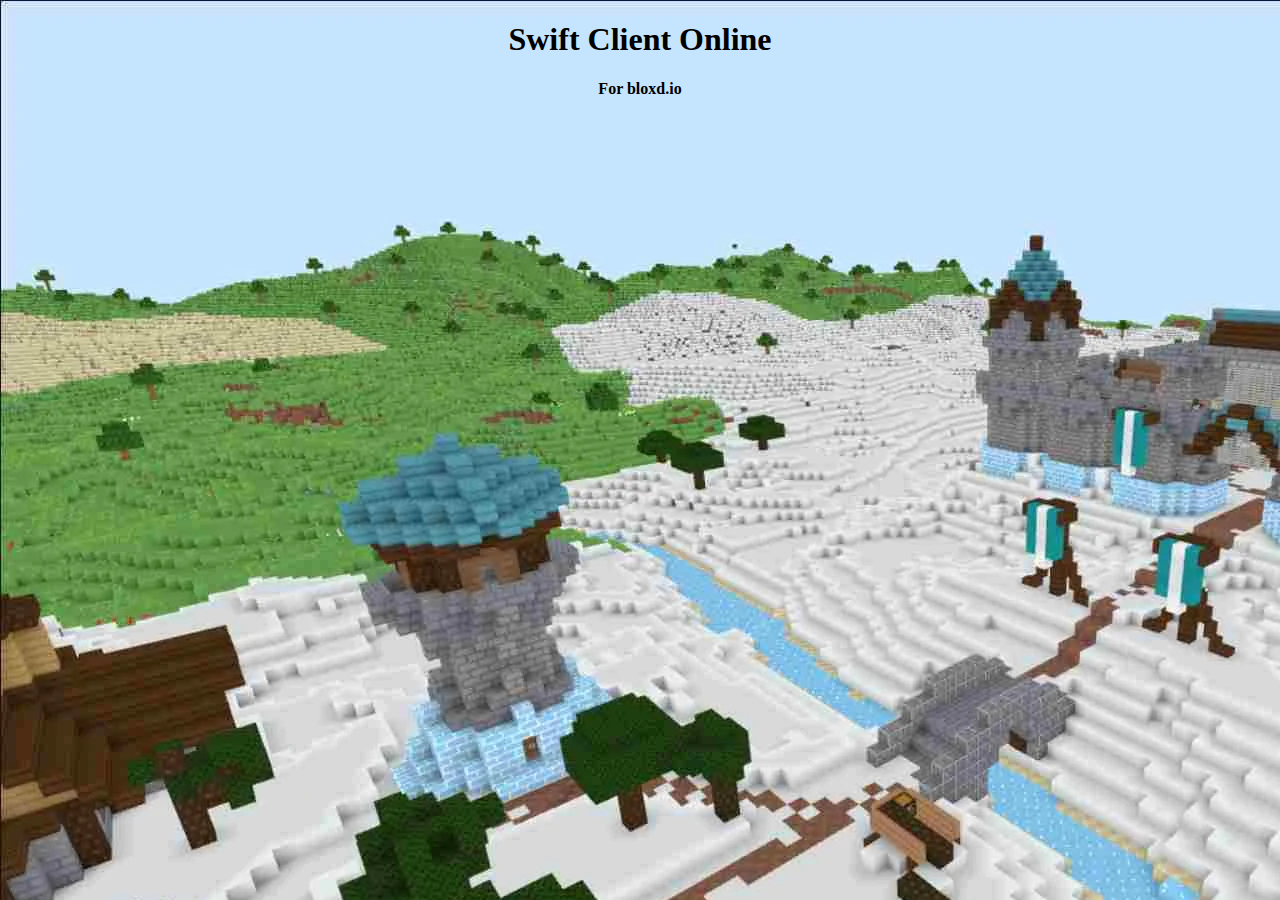
==== index.html @ 250876b0 "Update index.html" ====
<!DOCTYPE html>
<html>
  <head>
    <link rel="stylesheet" href="style.css">
  </head>
  <body>
    <center><h1>Swift Client Online</h1></center>
    <center><h4>For bloxd.io</h4></center>
    
  </body>
</html>
---- style.css ----
body  {
  background-image: url("wallpaper-Bloxd2.webp");
  background-color: #cccccc;
}
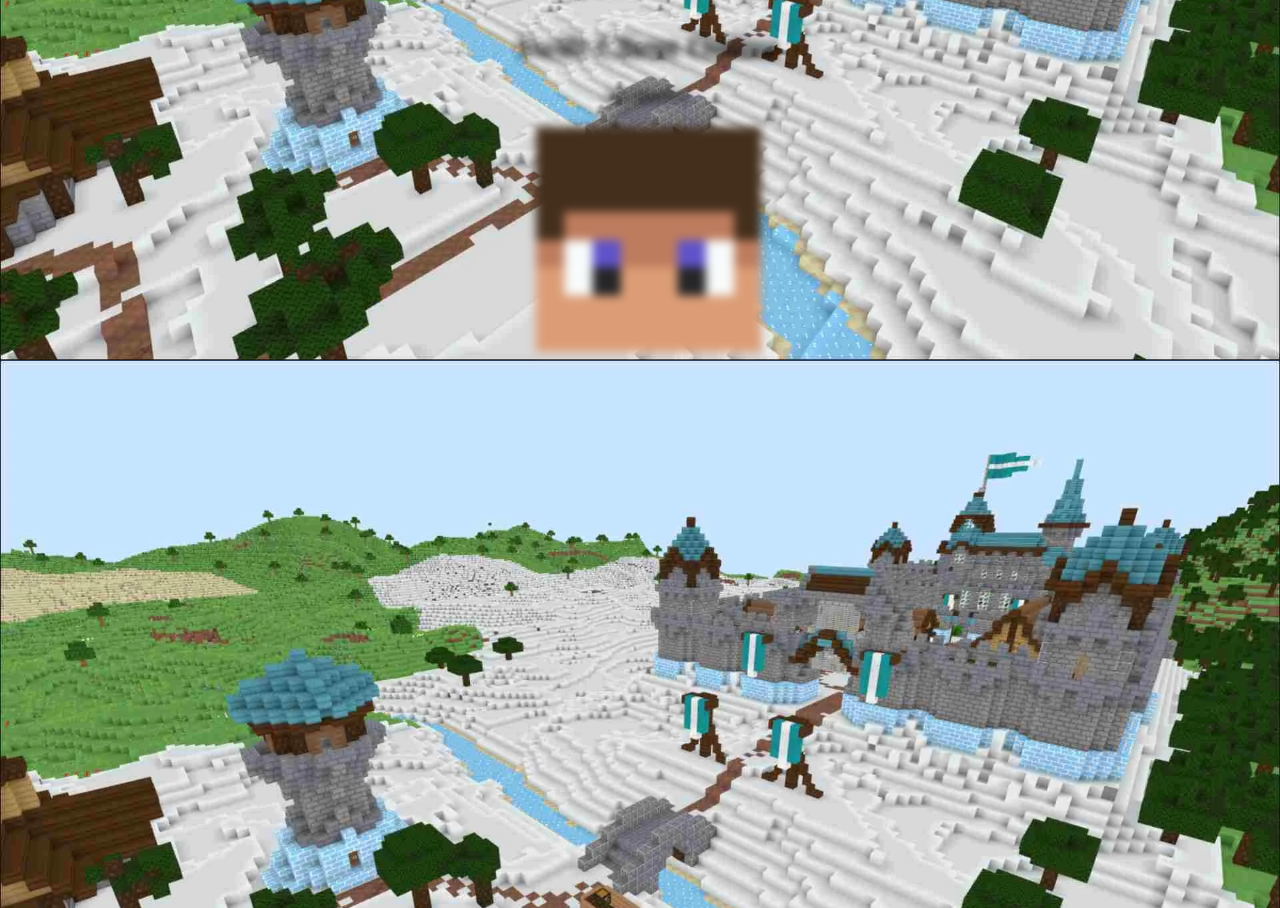
==== commit cda3d98f: "Update index.html" ====
--- a/index.html
+++ b/index.html
@@ -6,6 +6,7 @@
   <body>
     <center><h1>Swift Client Online</h1></center>
     <center><h4>For bloxd.io</h4></center>
+    <center><img src="Bloxd.png" alt="Italian Trulli"></center>
     
   </body>
 </html>
--- a/style.css
+++ b/style.css
@@ -1,4 +1,10 @@
-body  {
-  background-image: url("wallpaper-Bloxd2.webp");
-  background-color: #cccccc;
-}
+body { 
+            position: absolute; 
+            height: 100%; 
+            width: 100%; 
+            background-image: url("wallpaper-Bloxd2.webp"); 
+            background-size: cover; 
+            background-position: center; 
+            filter: blur(5px); 
+            z-index: -1; 
+        } 
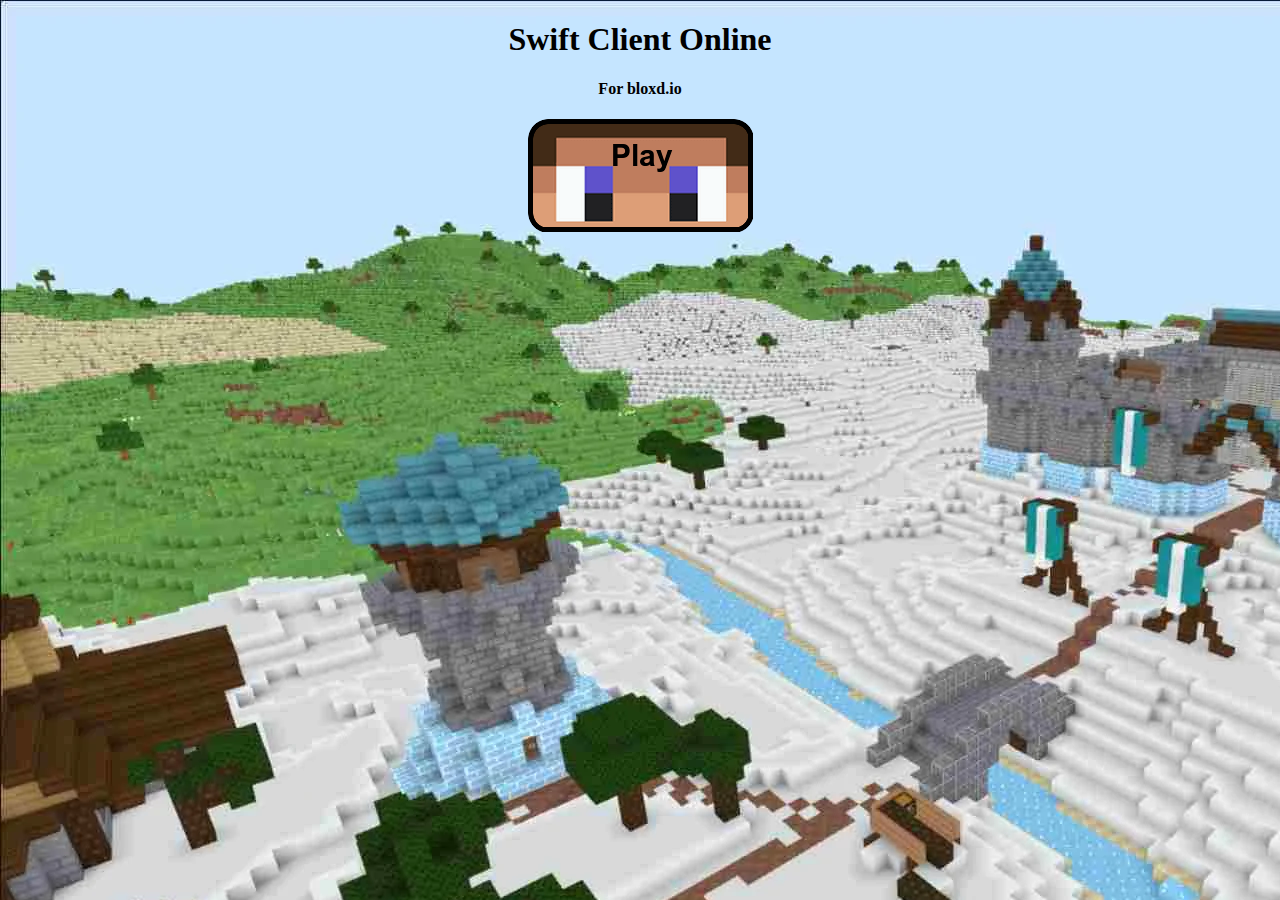
==== commit 482b6ef9: "Update index.html" ====
--- a/index.html
+++ b/index.html
@@ -6,7 +6,9 @@
   <body>
     <center><h1>Swift Client Online</h1></center>
     <center><h4>For bloxd.io</h4></center>
-    <center><img src="Bloxd.png" alt="Italian Trulli"></center>
+    <a href="Bloxd.html"> 
+        <center><img src="Bloxd.png" alt="Italian Trulli"></center> 
+    </a>
     
   </body>
 </html>
--- a/style.css
+++ b/style.css
@@ -1,10 +1,3 @@
 body { 
-            position: absolute; 
-            height: 100%; 
-            width: 100%; 
             background-image: url("wallpaper-Bloxd2.webp"); 
-            background-size: cover; 
-            background-position: center; 
-            filter: blur(5px); 
-            z-index: -1; 
-        } 
+}
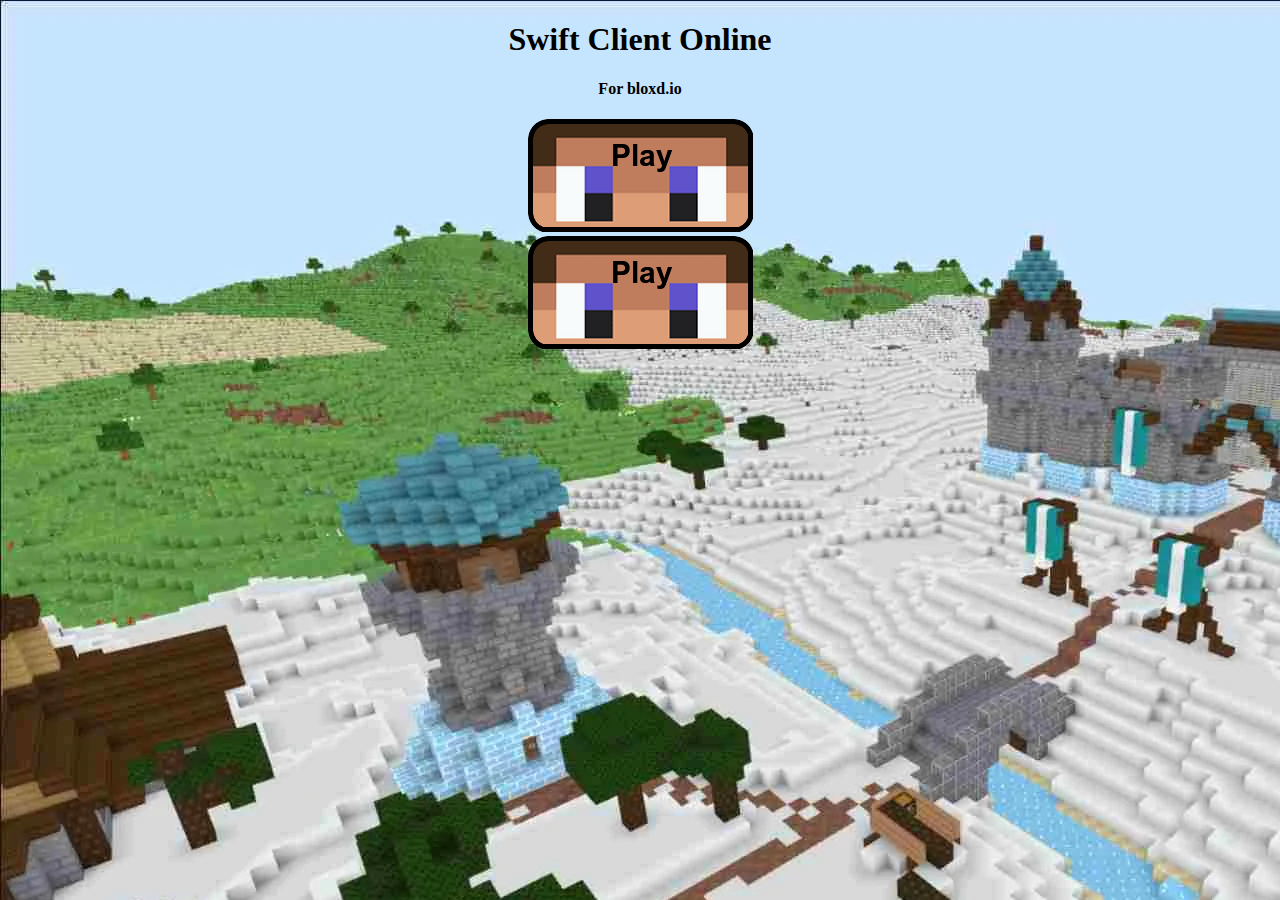
==== commit f16bd054: "Update index.html" ====
--- a/index.html
+++ b/index.html
@@ -9,6 +9,8 @@
     <a href="Bloxd.html"> 
         <center><img src="Bloxd.png" alt="Italian Trulli"></center> 
     </a>
-    
+     <a href="Bloxd.html"> 
+        <center><img src="Bloxd.png" alt="Italian Trulli"></center> 
+    </a>
   </body>
 </html>
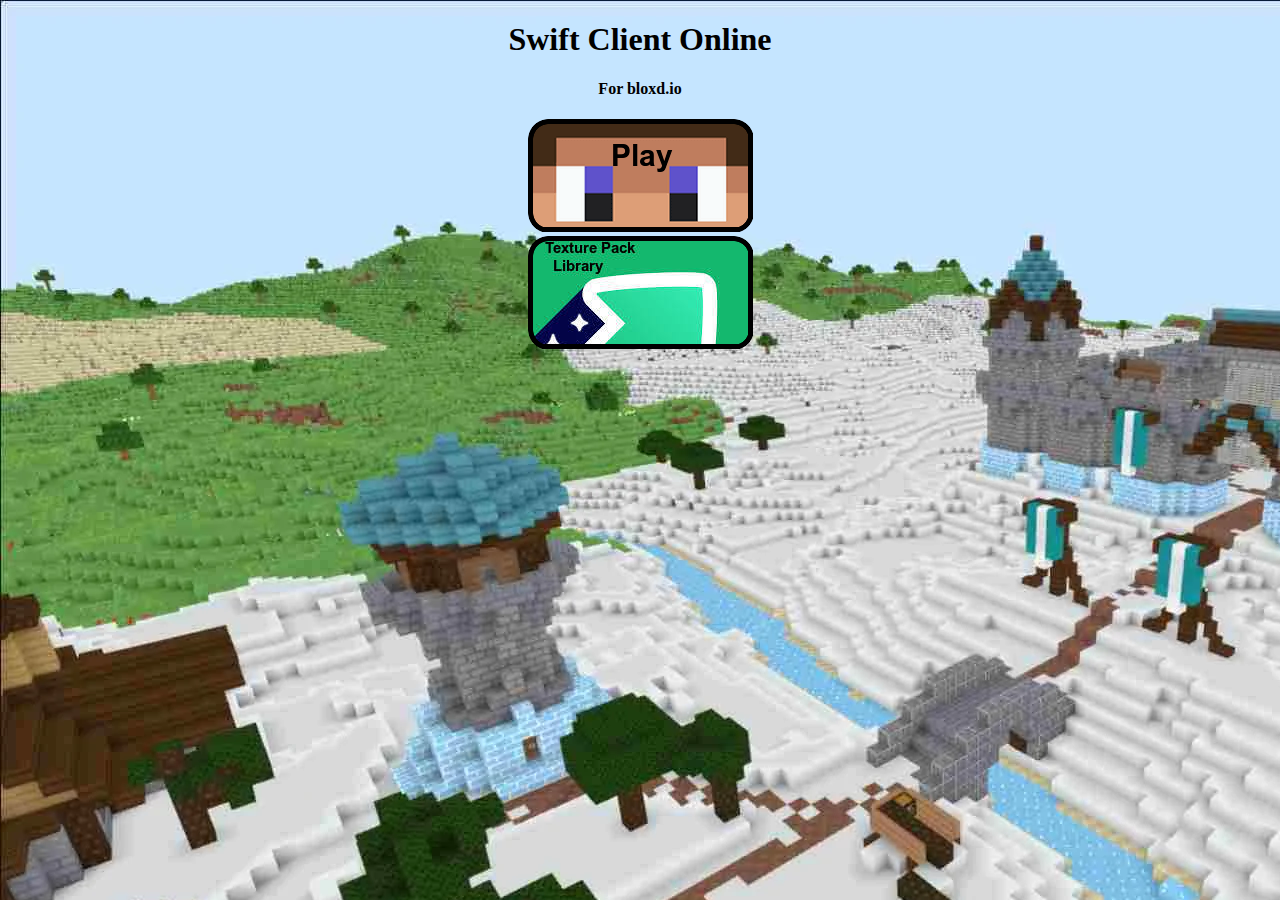
==== commit c7b255df: "Update index.html" ====
--- a/index.html
+++ b/index.html
@@ -10,7 +10,7 @@
         <center><img src="Bloxd.png" alt="Italian Trulli"></center> 
     </a>
      <a href="Bloxd.html"> 
-        <center><img src="Bloxd.png" alt="Italian Trulli"></center> 
+        <center><img src="Imgur.png" alt="Italian Trulli"></center> 
     </a>
   </body>
 </html>
